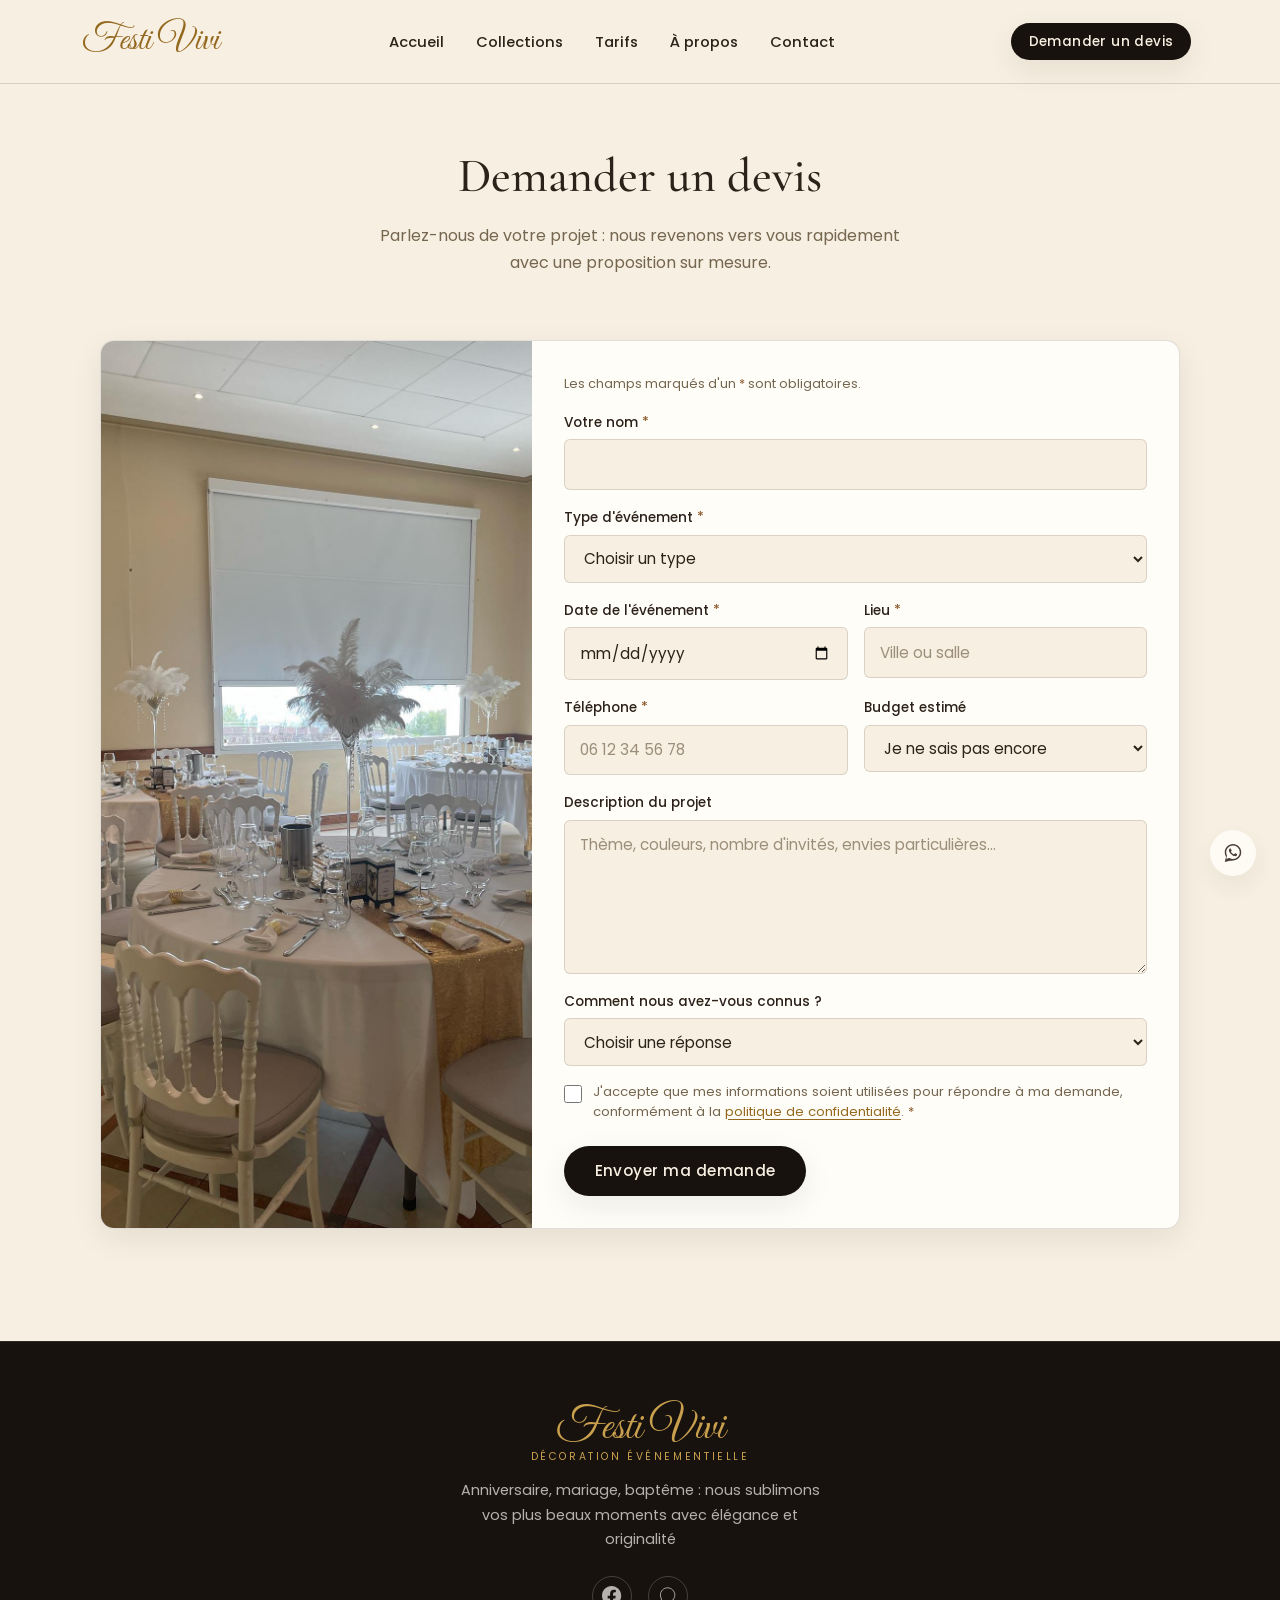
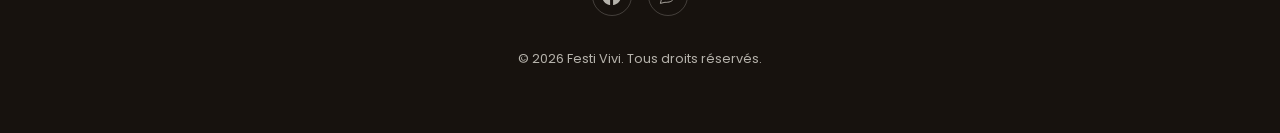
==== devis.html @ 7f346c42 "added devis page" ====
<!doctype html>
<html lang="fr">
  <head>
    <meta charset="UTF-8" />
    <meta name="viewport" content="width=device-width, initial-scale=1.0" />
    <title>Demander un devis — MV Événement | Décoration événementielle à Gignac-la-Nerthe</title>
    <meta
      name="description"
      content="Demandez votre devis gratuit à MV Événement : décoration et organisation d'événements sur mesure. Décrivez votre projet, Vanessa vous répond rapidement."
    />
    <meta name="theme-color" content="#2a1a20" />

    <!-- Open Graph (ajoute og:image et og:url une fois le nom de domaine connu) -->
    <meta property="og:type" content="website" />
    <meta property="og:locale" content="fr_FR" />
    <meta property="og:site_name" content="MV Événement" />
    <meta property="og:title" content="Demander un devis — MV Événement" />
    <meta
      property="og:description"
      content="Parlez-nous de votre événement : nous imaginons un décor sur mesure et vous envoyons un devis."
    />

    <link rel="preconnect" href="https://fonts.googleapis.com" />
    <link rel="preconnect" href="https://fonts.gstatic.com" crossorigin />
    <link
      href="https://fonts.googleapis.com/css2?family=Cormorant+Garamond:ital,wght@0,400;0,500;0,600;1,500&family=Poppins:wght@300;400;500;600&family=Playfair+Display:ital,wght@0,400;0,600;0,700;1,400&family=Great+Vibes&display=swap"
      rel="stylesheet"
    />

    <link rel="stylesheet" href="style.css" />
    <link rel="stylesheet" href="festivivi.css" />
  </head>
  <body>
    <a href="#main-content" class="skip-link">Aller au contenu principal</a>

    <!-- ============ HEADER ============ -->
    <header class="site-header" id="site-header">
      <div class="header__inner">
        <a href="#accueil" class="logo" aria-label="Festi Vivi, retour à l'accueil">
          <span class="logo__main logo__script">Festi Vivi</span>
        </a>

        <nav class="main-nav" id="main-nav" aria-label="Navigation principale">
          <ul class="main-nav__list">
            <li><a href="index.html" class="main-nav__link">Accueil</a></li>
            <li><a href="collections.html" class="main-nav__link">Collections</a></li>
            <li><a href="#tarifs" class="main-nav__link">Tarifs</a></li>
            <li><a href="about.html" class="main-nav__link">À propos</a></li>
            <li><a href="contact.html" class="main-nav__link">Contact</a></li>
          </ul>
        </nav>

        <div class="header__actions">
          <a href="devis.html" class="btn btn--gold btn--small header__cta">Demander un devis</a>

          <button
            type="button"
            class="burger"
            id="burger"
            aria-expanded="false"
            aria-controls="main-nav"
            aria-label="Ouvrir le menu"
          >
            <span class="burger__bar"></span>
            <span class="burger__bar"></span>
            <span class="burger__bar"></span>
          </button>
        </div>
      </div>
    </header>

    <main id="main-content">
      <section class="section devis__section">
        <h1 class="section__title">Demander un devis</h1>
        <p class="devis__intro">
          Parlez-nous de votre projet : nous revenons vers vous rapidement avec
          une proposition sur mesure.
        </p>

        <div class="devis__form-wrapper">
          <img
            class="devis__image"
            src="assets/images/devis.jpg"
            alt="Décoration événementielle réalisée par MV Événement"
          />

          <!-- ⚠️ À CONFIGURER : remplace l'action par ton service d'envoi (Formspree, Netlify Forms, PHP...) -->
          <form
            class="devis"
            action="https://formspree.io/f/VOTRE_ID"
            method="POST"
          >
            <p class="devis__required-note">
              Les champs marqués d'un <span aria-hidden="true">*</span> sont
              obligatoires.
            </p>

            <label class="devis__field" for="nom">
              <span class="devis__label">Votre nom <span aria-hidden="true">*</span></span>
              <input
                type="text"
                name="nom"
                id="nom"
                autocomplete="name"
                required
              />
            </label>

            <label class="devis__field" for="type">
              <span class="devis__label">Type d'événement <span aria-hidden="true">*</span></span>
              <select name="type" id="type" required>
                <option value="" disabled selected>Choisir un type</option>
                <option>Mariage</option>
                <option>Anniversaire</option>
                <option>Baptême / Communion</option>
                <option>Baby shower / Gender reveal</option>
                <option>Événement d'entreprise</option>
                <option>Autre</option>
              </select>
            </label>

            <div class="devis__row">
              <label class="devis__field" for="date">
                <span class="devis__label">Date de l'événement <span aria-hidden="true">*</span></span>
                <input type="date" name="date" id="date" required />
              </label>

              <label class="devis__field" for="lieu">
                <span class="devis__label">Lieu <span aria-hidden="true">*</span></span>
                <input
                  type="text"
                  name="lieu"
                  id="lieu"
                  placeholder="Ville ou salle"
                  autocomplete="off"
                  required
                />
              </label>
            </div>

            <div class="devis__row">
              <label class="devis__field" for="telephone">
                <span class="devis__label">Téléphone <span aria-hidden="true">*</span></span>
                <input
                  type="tel"
                  name="telephone"
                  id="telephone"
                  autocomplete="tel"
                  placeholder="06 12 34 56 78"
                  required
                />
              </label>

              <label class="devis__field" for="budget">
                <span class="devis__label">Budget estimé</span>
                <select name="budget" id="budget">
                  <option value="" selected>Je ne sais pas encore</option>
                  <option>Moins de 500 €</option>
                  <option>500 € – 1 000 €</option>
                  <option>1 000 € – 2 500 €</option>
                  <option>2 500 € – 5 000 €</option>
                  <option>Plus de 5 000 €</option>
                </select>
              </label>
            </div>

            <label class="devis__field" for="description">
              <span class="devis__label">Description du projet</span>
              <textarea
                name="description"
                id="description"
                rows="5"
                placeholder="Thème, couleurs, nombre d'invités, envies particulières..."
              ></textarea>
            </label>

            <label class="devis__field" for="source">
              <span class="devis__label">Comment nous avez-vous connus ?</span>
              <select name="source" id="source">
                <option value="" selected>Choisir une réponse</option>
                <option>Instagram</option>
                <option>Google</option>
                <option>Bouche à oreille</option>
                <option>WhatsApp</option>
                <option>Un événement où vous étiez présents</option>
                <option>Autre</option>
              </select>
            </label>

            <label class="devis__consent" for="consent">
              <input type="checkbox" name="consent" id="consent" required />
              <span>
                J'accepte que mes informations soient utilisées pour répondre à
                ma demande, conformément à la
                <a href="politique-confidentialite.html">politique de confidentialité</a>.
                <span aria-hidden="true">*</span>
              </span>
            </label>

            <button type="submit" class="btn btn--gold devis__submit">
              Envoyer ma demande
            </button>
          </form>
        </div>
      </section>
    </main>

    <!-- ============ FOOTER ============ -->
    <footer class="site-footer">
      <div class="container site-footer__inner">
        <div class="site-footer__brand">
          <span class="logo__main logo__script">Festi Vivi</span>
          <span class="logo__sub">Décoration événementielle</span>
        </div>
        <p class="site-footer__tagline">
          Anniversaire, mariage, baptême : nous sublimons vos plus beaux moments avec élégance et originalité
        </p>
        <div class="site-footer__socials">
          <a href="https://www.facebook.com/people/Festi-vivi/100068612711866/" target="_blank" rel="noopener noreferrer" aria-label="Facebook Festi Vivi">
            <svg viewBox="0 0 24 24" aria-hidden="true"><path d="M24 12.073c0-6.627-5.373-12-12-12s-12 5.373-12 12c0 5.99 4.388 10.954 10.125 11.854v-8.385H7.078v-3.47h3.047V9.43c0-3.007 1.792-4.669 4.533-4.669 1.312 0 2.686.235 2.686.235v2.953H15.83c-1.491 0-1.956.925-1.956 1.874v2.25h3.328l-.532 3.47h-2.796v8.385C19.612 23.027 24 18.062 24 12.073z" /></svg>
          </a>
          <!-- Instagram : ajoute le lien du compte ici quand tu l'as -->
          <a href="https://wa.me/33752413764" target="_blank" rel="noopener noreferrer" aria-label="WhatsApp Festi Vivi">
            <svg viewBox="0 0 32 32" aria-hidden="true"><path d="M16.001 3C9.373 3 4 8.373 4 15c0 2.386.696 4.607 1.897 6.475L4 29l7.72-1.86A11.94 11.94 0 0 0 16 27c6.628 0 12-5.373 12-12S22.629 3 16.001 3z" fill="none" stroke="currentColor" stroke-width="1.5" /></svg>
          </a>
        </div>
        <p class="site-footer__copy">
          © <span id="current-year">2026</span> Festi Vivi. Tous droits réservés.
        </p>
      </div>
    </footer>

    <!-- ============ BOUTON WHATSAPP FLOTTANT ============ -->
    <a href="https://wa.me/33752413764" target="_blank" rel="noopener noreferrer" class="whatsapp-float" aria-label="Contacter Festi Vivi sur WhatsApp">
      <svg viewBox="0 0 32 32" aria-hidden="true">
        <path d="M16.001 3C9.373 3 4 8.373 4 15c0 2.386.696 4.607 1.897 6.475L4 29l7.72-1.86A11.94 11.94 0 0 0 16 27c6.628 0 12-5.373 12-12S22.629 3 16.001 3zm0 21.8a9.76 9.76 0 0 1-4.98-1.363l-.357-.213-4.583 1.104 1.223-4.47-.232-.367A9.76 9.76 0 0 1 6.2 15c0-5.404 4.397-9.8 9.801-9.8 5.403 0 9.8 4.396 9.8 9.8 0 5.404-4.397 9.8-9.8 9.8zm5.377-7.34c-.294-.147-1.74-.859-2.01-.957-.27-.098-.466-.147-.663.147-.196.294-.76.957-.933 1.153-.172.196-.343.22-.637.073-.294-.147-1.24-.457-2.362-1.457-.873-.779-1.463-1.74-1.635-2.034-.172-.294-.018-.453.129-.6.132-.132.294-.343.441-.514.147-.172.196-.294.294-.49.098-.196.049-.367-.024-.514-.073-.147-.663-1.597-.909-2.187-.239-.574-.482-.497-.663-.506l-.564-.01c-.196 0-.514.073-.784.367-.27.294-1.03 1.006-1.03 2.455 0 1.448 1.055 2.848 1.202 3.044.147.196 2.076 3.17 5.032 4.444.703.303 1.251.484 1.679.62.705.224 1.347.192 1.854.117.566-.084 1.74-.712 1.985-1.4.245-.69.245-1.28.172-1.4-.073-.122-.269-.196-.563-.343z" />
      </svg>
    </a>

    <script src="script.js"></script>
  </body>
</html>
---- style.css ----
/* ==========================================================================
   AIGLE BLANC DÉCORATION
   Feuille de style principale
   Toutes les couleurs, polices et espacements passent par les variables
   ci-dessous : modifie uniquement ces valeurs pour changer le style global.
   ========================================================================== */

:root {
  /* Couleurs — thème clair, accent doré */
  --color-ink: #2a1a20;
  --color-ink-light: #4a3038;
  --color-cream: #f8eee8;
  --color-cream-dark: #eeddd5;
  --color-surface: #fffdfc;
  --color-text: #33252b;
  --color-text-muted: #7b6970;
  --color-gold: #c98fa6;
  --color-gold-dark: #a86d84;
  --color-gold-light: #d691a8;
  --color-burgundy: #b45c78;
  --color-white: #ffffff;
  --color-border: rgba(51, 37, 43, 0.12);

  /* Typographie */
  --font-display: "Cormorant Garamond", Georgia, serif;
  --font-body: "Poppins", "Segoe UI", sans-serif;

  --fs-h1: clamp(2.4rem, 5vw + 1rem, 4.6rem);
  --fs-h2: clamp(1.9rem, 3vw + 1rem, 3rem);
  --fs-h3: clamp(1.3rem, 1.5vw + 1rem, 1.6rem);
  --fs-body: 1rem;
  --fs-small: 0.875rem;

  /* Espacements */
  --space-xs: 0.5rem;
  --space-sm: 1rem;
  --space-md: 2rem;
  --space-lg: 4rem;
  --space-xl: 7rem;

  --container-width: 1180px;
  --radius-sm: 6px;
  --radius-md: 14px;
  --radius-full: 999px;

  --transition-fast: 0.2s ease;
  --transition-mid: 0.4s ease;
  --shadow-soft: 0 10px 30px rgba(28, 23, 18, 0.08);
  --shadow-strong: 0 20px 50px rgba(28, 23, 18, 0.18);

  --header-height: 84px;
}

/* ==========================================================================
   RESET & BASE
   ========================================================================== */

*,
*::before,
*::after {
  box-sizing: border-box;
  margin: 0;
  padding: 0;
}

html {
  scroll-behavior: smooth;
  scroll-padding-top: var(--header-height);
}

@media (prefers-reduced-motion: reduce) {
  html {
    scroll-behavior: auto;
  }
  *,
  *::before,
  *::after {
    animation-duration: 0.01ms !important;
    animation-iteration-count: 1 !important;
    transition-duration: 0.01ms !important;
    scroll-behavior: auto !important;
  }
}

body {
  font-family: var(--font-body);
  font-size: var(--fs-body);
  line-height: 1.7;
  color: var(--color-text);
  background: var(--color-cream);
  overflow-x: hidden;
}

img {
  max-width: 100%;
  display: block;
}

a {
  color: inherit;
  text-decoration: none;
}

ul {
  list-style: none;
}

button {
  font-family: inherit;
  cursor: pointer;
  border: none;
  background: none;
  color: inherit;
}

svg {
  width: 1.2em;
  height: 1.2em;
  fill: currentColor;
}

/* Focus visible clair et cohérent partout */
a:focus-visible,
button:focus-visible,
input:focus-visible {
  outline: 2px solid var(--color-gold-dark);
  outline-offset: 3px;
  border-radius: var(--radius-sm);
}

.container {
  width: 100%;
  max-width: var(--container-width);
  margin-inline: auto;
  padding-inline: var(--space-md);
}

/* Lien d'évitement accessibilité */
.skip-link {
  position: absolute;
  top: -100px;
  inset-inline-start: var(--space-sm);
  background: var(--color-ink);
  color: var(--color-white);
  padding: 0.75rem 1.25rem;
  border-radius: var(--radius-sm);
  z-index: 1000;
  transition: top var(--transition-fast);
}

.skip-link:focus {
  top: var(--space-sm);
}

/* ==========================================================================
   TYPOGRAPHIE PARTAGÉE
   ========================================================================== */

   .highlight {
    color: var(--color-ink-light);
    position: relative;
    z-index: 0;
   }

   .highlight::after {
    content: "";
    width: 100%;
    height: 30%;
    bottom: 0;
    left: 0;
    translate: 0 -25%;
    position: absolute;
    background: var(--color-gold);
    z-index: -1;
    transform: scaleX(0);
    transform-origin: left;
    animation: highlight-show forwards 1s ease-out .8s;
   }

   @keyframes highlight-show {
    from {
      transform: scaleX(0%);
    }
    to {
      transform: scaleX(100%);
    }
   }

.eyebrow {
  font-family: var(--font-body);
  font-size: var(--fs-small);
  letter-spacing: 0.18em;
  text-transform: uppercase;
  color: var(--color-gold-light);
  font-weight: 600;
  margin-bottom: var(--space-xs);
}

.eyebrow--on-dark {
  color: var(--color-gold-light);
}

.section__title {
  font-family: var(--font-display);
  font-weight: 500;
  font-size: var(--fs-h2);
  line-height: 1.2;
  max-width: 20ch;
  margin-inline: auto;
  text-align: center;
}

.section__title--left {
  margin-inline: 0;
  text-align: start;
}

.section__title--on-dark {
  color: var(--color-white);
}

.divider {
  display: flex;
  justify-content: center;
  align-items: center;
  margin: var(--space-md) auto;
  width: 140px;
}

.divider span {
  flex: 1;
  height: 1px;
  background: var(--color-gold);
  position: relative;
}

.divider::before,
.divider::after {
  content: "";
  width: 6px;
  height: 6px;
  background: var(--color-gold);
  transform: rotate(45deg);
}

.divider::before {
  margin-inline-end: 10px;
}
.divider::after {
  margin-inline-start: 10px;
}

/* ==========================================================================
   BOUTONS
   ========================================================================== */

.btn {
  display: inline-flex;
  align-items: center;
  gap: 0.6em;
  font-family: var(--font-body);
  font-weight: 500;
  font-size: 0.95rem;
  letter-spacing: 0.03em;
  padding: 0.9em 2em;
  margin: 0 0.5em;
  border-radius: var(--radius-full);
  transition:
    background var(--transition-fast),
    color var(--transition-fast),
    transform var(--transition-fast),
    border-color var(--transition-fast);
}

.btn:hover {
  transform: translateY(-2px);
}

.btn--gold {
  background: var(--color-ink);
  color: var(--color-cream);
  box-shadow: var(--shadow-soft);
}

.btn--gold:hover {
  background: var(--color-gold-dark);
}

.btn--outline {
  border: 2px solid var(--color-gold);
  color: var(--color-cream);
  background: hsla(0, 0%, 0%, 0.05);
}

.btn--outline:hover {
  background: var(--color-gold);
  color: var(--color-ink);
}

.btn--small {
  padding: 0.5em 1.3em;
  font-size: 0.85rem;
}

/* ==========================================================================
   HEADER
   ========================================================================== */

.site-header {
  position: fixed;
  inset-inline: 0;
  top: 0;
  height: var(--header-height);
  z-index: 500;
  background: rgb(224, 220, 220);
  backdrop-filter: blur(10px);
  border-bottom: 1px solid var(--color-border);
}

.header__inner {
  max-width: var(--container-width);
  margin-inline: auto;
  height: 100%;
  padding-inline: var(--space-md);
  display: flex;
  align-items: center;
  justify-content: space-between;
  gap: var(--space-md);
}

.logo {
  display: flex;
  flex-direction: column;
  line-height: 1.1;
}

.logo img {
  height: calc(var(--header-height) - 20px);
  filter: saturate(140%) brightness(85%);
}

.logo:not(:has(img)) {
  color: var(--color-ink-light);
  font-weight: 800;
  position: relative;
}

.logo:not(:has(img))::after {
  content: "";
  width: 85%;
  bottom: -6px;
  height: 3px;
  right: 0;
  position: absolute;
  background: var(--color-gold);
  transition: width var(--transition-fast);
}

.logo:not(:has(img)):hover::after {
  width: 110%;
}

.logo__main {
  font-family: var(--font-display);
  font-size: 1.5rem;
  font-weight: 600;
  color: var(--color-text);
}

.logo__sub {
  font-size: 0.65rem;
  letter-spacing: 0.25em;
  text-transform: uppercase;
  color: var(--color-gold-dark);
}

.main-nav__list {
  display: flex;
  gap: var(--space-md);
}

  .main-nav__cta-item {
    display: none;
  }

.main-nav__link {
  font-size: 0.92rem;
  font-weight: 500;
  position: relative;
  padding-block: 0.3em;
}

.main-nav__link::after {
  content: "";
  position: absolute;
  inset-inline: 0;
  bottom: 0;
  height: 1.5px;
  background: var(--color-gold);
  transform: scaleX(0);
  transition: transform var(--transition-fast);
}

.main-nav__link:hover::after,
.main-nav__link:focus-visible::after {
  transform: scaleX(1);
}

.header__actions {
  display: flex;
  align-items: center;
  gap: var(--space-sm);
}

.header__cta {
  white-space: nowrap;
}

.burger {
  display: none;
  flex-direction: column;
  gap: 5px;
  width: 26px;
  padding: 4px;
}

.burger__bar {
  height: 2px;
  width: 100%;
  background: var(--color-text);
  transition:
    transform var(--transition-fast),
    opacity var(--transition-fast);
}

.burger[aria-expanded="true"] .burger__bar:nth-child(1) {
  transform: translateY(7px) rotate(45deg);
}
.burger[aria-expanded="true"] .burger__bar:nth-child(2) {
  opacity: 0;
}
.burger[aria-expanded="true"] .burger__bar:nth-child(3) {
  transform: translateY(-7px) rotate(-45deg);
}

/* ==========================================================================
   HERO
   ========================================================================== */

.hero {
  position: relative;
  min-height: 100vh;
  display: flex;
  align-items: center;
  justify-content: center;
  padding-top: var(--header-height);
  background: linear-gradient(
    160deg,
    var(--color-ink) 0%,
    var(--color-ink-light) 100%
  );
  overflow: hidden;
}

.hero__image {
  position: absolute;
  inset: 0;
  width: 100%;
  height: 100%;
  object-fit: cover;
  object-position: center 25%;
  filter: blur(4px);
}

.hero__overlay {
  position: absolute;
  inset: 0;
  background: linear-gradient(
    180deg,
    rgba(28, 23, 18, 0.25) 0%,
    rgba(28, 23, 18, 0.45) 100%
  );
}

.hero__content {
  position: relative;
  z-index: 2;
  text-align: center;
  max-width: 780px;
  padding-inline: var(--space-md);
  color: var(--color-white);
}

.hero__title {
  font-family: "Playfair Display", sans-serif;
  font-size: clamp(2.2rem, 5.5vw, 4rem);
  font-weight: 700;
  line-height: 1.15;
  margin-block: var(--space-sm) var(--space-md);
  text-wrap: balance;
}

/* Mot animé façon "machine à écrire" dans le hero */
.hero__typewriter {
  display: inline-block;
  min-width: 0.5ch;
  color: var(--color-gold-light);
  font-style: normal;
  border-inline-end: 3px solid var(--color-gold-light);
  padding-inline-end: 4px;
  animation: hero-caret-blink 0.9s step-end infinite;
}

@keyframes hero-caret-blink {
  50% {
    border-color: transparent;
  }
}

.hero__btn {
  margin-top: var(--space-sm);
}

/* ==========================================================================
   SECTIONS GÉNÉRIQUES
   ========================================================================== */

.section {
  padding-block: var(--space-xl);
}

.collections {
  background: var(--color-cream);
  overflow: hidden;
}

/* ==========================================================================
   COLLECTIONS — CARROUSEL
   ========================================================================== */

.carousel {
  position: relative;
  margin-top: var(--space-lg);
}

/* Flèches de navigation — masquées sur mobile (on garde le swipe tactile) */
.carousel__arrow {
  display: none;
  position: absolute;
  top: 50%;
  transform: translateY(-50%);
  z-index: 10;
  width: 48px;
  height: 48px;
  border-radius: var(--radius-full);
  border: 1.5px solid var(--color-border);
  background: rgba(23, 19, 15, 0.9);
  backdrop-filter: blur(8px);
  -webkit-backdrop-filter: blur(8px);
  cursor: pointer;
  align-items: center;
  justify-content: center;
  box-shadow: var(--shadow-soft);
  transition:
    background var(--transition-mid),
    border-color var(--transition-mid),
    box-shadow var(--transition-mid),
    transform var(--transition-mid);
}

.carousel__arrow svg {
  width: 20px;
  height: 20px;
  stroke: var(--color-gold-light);
  transition: stroke var(--transition-mid);
  fill: transparent;
}

.carousel__arrow:hover {
  background: var(--color-gold);
  border-color: var(--color-gold);
  box-shadow: var(--shadow-strong);
  transform: translateY(-50%) scale(1.08);
}

.carousel__arrow:hover svg {
  stroke: var(--color-ink);
}

.carousel__arrow:active {
  transform: translateY(-50%) scale(0.96);
}

.carousel__arrow--left {
  left: 4px;
}
.carousel__arrow--right {
  right: 4px;
}

.carousel__arrow.disabled {
  opacity: 0.3;
  pointer-events: none;
}

@media (min-width: 900px) {
  .carousel__arrow {
    display: flex;
  }
}

.carousel__track {
  display: flex;
  gap: var(--space-md);
  overflow-x: auto;
  scroll-snap-type: x mandatory;
  -webkit-overflow-scrolling: touch;
  padding: var(--space-sm) var(--space-xs) 0;
  margin-bottom: var(--space-md);
  scrollbar-width: none;
}

.carousel__track::-webkit-scrollbar {
  display: none;
}

/* Carte individuelle */
.card {
  flex: 0 0 280px;
  scroll-snap-align: start;
  background: var(--color-surface);
  border: 1px solid var(--color-border);
  border-radius: var(--radius-md);
  overflow: hidden;
  transition:
    transform var(--transition-mid),
    box-shadow var(--transition-mid);
  display: flex;
  flex-direction: column;
}

.card:hover {
  transform: translateY(-6px);
  box-shadow: var(--shadow-strong);
}

.card__image {
  width: 100%;
  height: 200px;
  overflow: hidden;
  position: relative;
  background: linear-gradient(
    135deg,
    var(--color-gold-light),
    var(--color-cream-dark)
  );
}

.card__image img {
  width: 100%;
  height: 100%;
  object-fit: cover;
  transition: transform 0.6s ease;
}

.card:hover .card__image img {
  transform: scale(1.06);
}

.card__image.is-placeholder::after {
  content: "✦";
  position: absolute;
  inset: 0;
  display: flex;
  align-items: center;
  justify-content: center;
  font-size: 2rem;
  color: var(--color-gold-light);
}

.card__body {
  padding: var(--space-md);
  display: flex;
  flex-direction: column;
  flex: 1;
}

.card__title {
  font-family: var(--font-display);
  font-size: 1.2rem;
  color: var(--color-gold-light);
  font-weight: 900;
  margin-bottom: 0.5rem;
}

.card__text {
  font-size: 0.88rem;
  color: var(--color-text-muted);
  line-height: 1.6;
  margin-bottom: var(--space-md);
  flex: 1;
}

.card__link {
  display: inline-flex;
  align-items: center;
  gap: 0.4rem;
  font-size: 0.85rem;
  font-weight: 600;
  color: var(--color-gold);
  width: fit-content;
  transition:
    gap var(--transition-mid),
    color var(--transition-mid);
}

.card__link:hover {
  gap: 0.7rem;
  color: var(--color-gold-light);
}

.card__link svg {
  width: 16px;
  height: 16px;
  transition: transform var(--transition-mid);
}

.card__link:hover svg {
  transform: translateX(3px);
}

/* ==========================================================================
   INSTAGRAM / VIDÉOS
   ========================================================================== */

.instagram {
  background: var(--color-cream-dark);
}

.instagram__grid {
  display: grid;
  grid-template-columns: repeat(4, 1fr);
  gap: var(--space-sm);
  margin-top: var(--space-lg);
}

.ig-card {
  display: flex;
  flex-direction: column;
  gap: 0.6em;
}

.ig-card__media {
  position: relative;
  aspect-ratio: 9 / 16;
  border-radius: var(--radius-md);
  overflow: hidden;
  background: linear-gradient(145deg, var(--color-ink), var(--color-ink-light));
  box-shadow: var(--shadow-soft);
}

.ig-card__video {
  width: 100%;
  height: 100%;
  object-fit: cover;
}

.ig-card__play {
  position: absolute;
  inset: 0;
  margin: auto;
  width: 56px;
  height: 56px;
  border-radius: 50%;
  background: rgba(250, 246, 238, 0.9);
  color: var(--color-ink);
  display: flex;
  align-items: center;
  justify-content: center;
  transition:
    transform var(--transition-fast),
    background var(--transition-fast);
}

.ig-card__play svg {
  width: 22px;
  height: 22px;
  margin-inline-start: 3px;
}

.ig-card__play:hover {
  transform: scale(1.08);
  background: var(--color-gold);
}

.ig-card__media.is-playing .ig-card__play {
  opacity: 0;
  pointer-events: none;
}

.ig-card__reel-link {
  display: inline-flex;
  align-items: center;
  justify-content: center;
  gap: 0.3em;
  font-size: 0.8rem;
  font-weight: 500;
  color: var(--color-gold-light);
  transition:
    color var(--transition-fast),
    gap var(--transition-fast);
}

.ig-card__reel-link:hover {
  gap: 0.5em;
  color: var(--color-gold);
}

.ig-card__reel-link svg {
  width: 14px;
  height: 14px;
}

.instagram__btn {
  display: flex;
  width: fit-content;
  margin: var(--space-lg) auto 0;
}

/* ==========================================================================
   NOTRE APPROCHE
   ========================================================================== */

.approach__inner {
  display: grid;
  grid-template-columns: 1fr 1fr;
  gap: var(--space-xl);
  align-items: center;
}

.approach__media {
  aspect-ratio: 4 / 5;
  border-radius: var(--radius-md);
  overflow: hidden;
  background: linear-gradient(
    135deg,
    var(--color-gold-light),
    var(--color-cream-dark)
  );
  box-shadow: var(--shadow-soft);
  position: relative;
}

.approach__media img {
  width: 100%;
  height: 100%;
  object-fit: cover;
}

.approach__media.is-placeholder::after {
  content: "✦";
  position: absolute;
  inset: 0;
  display: flex;
  align-items: center;
  justify-content: center;
  font-size: 3rem;
  color: var(--color-gold-light);
}

.approach__text {
  margin-block: var(--space-sm) var(--space-md);
  color: var(--color-text-muted);
  max-width: 55ch;
}

.approach__signature {
  font-family: var(--font-display);
  font-style: italic;
  font-size: 1.2rem;
  color: var(--color-gold-light);
}

/* ==========================================================================
   AVIS CLIENTS — style Trustindex
   ========================================================================== */

.reviews {
  background: var(--color-cream-dark);
}

.reviews__summary {
  display: flex;
  align-items: center;
  justify-content: center;
  gap: var(--space-sm);
  margin-top: var(--space-lg);
}

.reviews__score {
  font-family: var(--font-display);
  font-size: 3rem;
  font-weight: 700;
  line-height: 1;
  color: var(--color-gold-light);
}

.reviews__summary-details {
  text-align: start;
}

.reviews__summary-stars {
  color: var(--color-gold);
  letter-spacing: 0.15em;
  font-size: 1.1rem;
}

.reviews__summary-text {
  font-size: 0.85rem;
  color: var(--color-text-muted);
  margin-top: 0.2em;
}

.reviews__grid {
  display: flex;
  overflow-x: auto;
  scroll-snap-type: x mandatory;
  scrollbar-width: none;
  -ms-overflow-style: none;
  gap: var(--space-md);
  margin-top: var(--space-lg);
  padding-bottom: var(--space-md);
}

.reviews__grid::-webkit-scrollbar {
  display: none;
}

.review-card {
  flex: 0 1 85%;
  max-width: 600px;
  min-width: 280px;
  background: var(--color-surface);
  border: 1px solid var(--color-border);
  border-radius: var(--radius-md);
  padding: var(--space-md);
  box-shadow: var(--shadow-soft);
}

.review-card__top {
  display: flex;
  flex-direction: row;
  align-items: start;
  justify-content: space-between;
}

.review-card__header {
  display: flex;
  align-items: start;
  justify-content: left;
  gap: var(--space-xs);
  margin-bottom: var(--space-sm);
  flex-direction: column;
}

.review-card__avatar {
  flex-shrink: 0;
  width: 48px;
  height: 48px;
  border-radius: 50%;
  display: flex;
  align-items: center;
  justify-content: center;
  background: linear-gradient(
    135deg,
    var(--color-gold),
    var(--color-gold-dark)
  );
  color: var(--color-ink);
  font-family: var(--font-display);
  font-weight: 700;
  font-size: 1.1rem;
}

.review-card__identity {
  display: flex;
  flex-direction: row;
  gap: var(--space-sm);
}

.review-card__author {
  font-size: 1.05rem;
  font-weight: 600;
  color: var(--color-gold-light);
  margin-bottom: 0.15em;
}

.review-card__stars {
  color: var(--color-gold);
  letter-spacing: 0.15em;
  font-size: 1.4rem;
}

.review-card__text {
  font-family: var(--font-display);
  font-size: 1.3rem;
  font-style: italic;
  line-height: 1.5;
  text-align: auto;
}

.review-card__date {
  text-align: left;
  font-size: 0.85rem;
  color: var(--color-text-muted);
}

.reviews__google-icon svg {
  width: 1.8rem;
  height: 1.8rem;
}

.reviews__arrow {
  width: 42px;
  height: 42px;
  border-radius: 50%;
  border: 1px solid var(--color-border);
  display: flex;
  align-items: center;
  justify-content: center;
  transition: background var(--transition-fast);
}

.reviews__arrow:hover {
  background: var(--color-gold-light);
}

.reviews__dots {
  display: flex;
  gap: 0.5em;
}

.reviews__dot {
  width: 8px;
  height: 8px;
  border-radius: 50%;
  background: var(--color-border);
  transition:
    background var(--transition-fast),
    transform var(--transition-fast);
}

.reviews__dot.is-active {
  background: var(--color-gold);
  transform: scale(1.3);
}

/* ========================================================================== TRUST SECTION ========================================================================== */
.section.trust {
  display: flex;
  flex-direction: column;
  align-items: center;
  overflow: hidden;
} /* ---------- Carousel ---------- */
.logos {
  position: relative;
  width: 100%;
  overflow-x: auto;
  overflow-y: hidden;
  margin-top: var(--space-lg); /* Permet le scroll tactile sur mobile */
  touch-action: pan-x; /* Cache la scrollbar */
  scrollbar-width: none; /* Fondu sur les côtés */
  mask-image: linear-gradient(
    to right,
    transparent 0%,
    black 8%,
    black 92%,
    transparent 100%
  );
  -webkit-mask-image: linear-gradient(
    to right,
    transparent 0%,
    black 8%,
    black 92%,
    transparent 100%
  );
}
.logos::-webkit-scrollbar {
  display: none;
} /* ---------- Track ---------- */
.logos__track {
  display: flex;
  width: max-content;
  animation: logo-scroll 36s linear infinite;
  will-change: transform;
} /* Pause quand on passe dessus */
.logos:hover .logos__track {
  animation-play-state: paused;
} /* ---------- Groups ---------- */
.logos__group {
  display: flex;
  align-items: center;
  gap: clamp(3rem, 6vw, 7rem);
  padding-right: clamp(3rem, 6vw, 7rem);
  flex-shrink: 0;
} /* ---------- Logos ---------- */
.trust__image {
  width: 130px;
  height: 80px;
  object-fit: contain;
  filter: grayscale(100%);
  opacity: 0.55;
  transition:
    filter var(--transition-fast),
    opacity var(--transition-fast),
    transform var(--transition-fast);
  flex-shrink: 0;
}
.trust__image:hover {
  filter: grayscale(0%);
  opacity: 1;
  transform: scale(1.08);
} /* ---------- Animation ---------- */
@keyframes logo-scroll {
  from {
    transform: translateX(0);
  }
  to {
    transform: translateX(-50%);
  }
} /* ---------- Mobile ---------- */
@media (max-width: 768px) {
  .logos {
    /* * Sur mobile, on laisse l'utilisateur contrôler * le défilement avec son doigt. */
    overflow-x: auto; /* * On désactive l'animation automatique. * Le carousel devient un vrai scroll tactile. */
    mask-image: linear-gradient(
      to right,
      transparent 0%,
      black 5%,
      black 95%,
      transparent 100%
    );
    -webkit-mask-image: linear-gradient(
      to right,
      transparent 0%,
      black 5%,
      black 95%,
      transparent 100%
    );
  }
  .logos__track {
    animation: none;
  }
  .logos__group {
    gap: 3rem;
    padding-right: 3rem;
  }
  .trust__image {
    width: 105px;
    height: 65px;
  }
} /* ---------- Reduced motion ---------- */
@media (prefers-reduced-motion: reduce) {
  .logos__track {
    animation: none;
  }
}

/* ==========================================================================
   GALERIE
   ========================================================================== */

.gallery__slider {
  position: relative;
  margin-top: var(--space-lg);
  overflow: hidden;
  border-radius: var(--radius-md);
}

.gallery__track {
  display: flex;
  transition: transform var(--transition-mid);
}

.gallery__slide {
  flex: 0 0 100%;
  aspect-ratio: 16 / 9;
  background: transparent;
  position: relative;
}

.gallery__slide img {
  width: 100%;
  height: 100%;
  object-fit: cover;
  background: #96703f42;
}

.gallery__slide.is-placeholder::after {
  content: "Failed to load ressource";
  position: absolute;
  inset: 0;
  display: flex;
  align-items: center;
  justify-content: center;
  font-size: 3rem;
  color: var(--color-gold-light);
}

.gallery__arrow {
  position: absolute;
  top: 50%;
  transform: translateY(-50%);
  width: 46px;
  height: 46px;
  border-radius: 50%;
  background: var(--color-cream);
  display: flex;
  align-items: center;
  justify-content: center;
  box-shadow: var(--shadow-soft);
  transition: background var(--transition-fast);
}

.gallery__arrow svg {
  fill: var(--color-ink);
}

.gallery__arrow:hover {
  background: var(--color-gold);
}

.gallery__arrow--prev {
  inset-inline-start: var(--space-sm);
}
.gallery__arrow--next {
  inset-inline-end: var(--space-sm);
}

.gallery__cta {
  display: flex;
  justify-content: center;
  margin-top: var(--space-lg);
}

/* ==========================================================================
   CONTACT
   ========================================================================== */

.contact {
  background: var(--color-ink);
  text-align: center;
}

.contact__inner {
  display: flex;
  flex-direction: column;
  align-items: center;
  max-width: 640px;
}

.contact__text {
  color: rgba(250, 246, 238, 0.75);
  margin-block: var(--space-sm) var(--space-md);
}

.contact__btn-icon {
  width: 1.3em;
  height: 1.3em;
}

.contact__infos {
  margin-top: var(--space-lg);
  display: flex;
  gap: var(--space-lg);
  flex-wrap: wrap;
  justify-content: center;
  color: rgba(250, 246, 238, 0.75);
  font-size: 0.9rem;
}

.contact__infos li {
  display: flex;
  align-items: center;
  gap: 0.6em;
}

.contact__infos svg {
  color: var(--color-gold);
  flex-shrink: 0;
}

/* ==========================================================================
   FOOTER
   ========================================================================== */

.site-footer {
  background: var(--color-ink);
  border-top: 1px solid rgba(250, 246, 238, 0.1);
  padding-block: var(--space-lg);
  color: rgba(250, 246, 238, 0.7);
  text-align: center;
}

.site-footer__inner {
  display: flex;
  flex-direction: column;
  align-items: center;
  gap: var(--space-sm);
}

.site-footer__brand .logo__main {
  color: var(--color-white);
}

.site-footer__tagline {
  font-size: 0.9rem;
  max-width: 40ch;
}

.site-footer__socials {
  display: flex;
  gap: var(--space-sm);
  margin-top: var(--space-xs);
}

.site-footer__socials a {
  width: 40px;
  height: 40px;
  border-radius: 50%;
  border: 1px solid rgba(250, 246, 238, 0.2);
  display: flex;
  align-items: center;
  justify-content: center;
  transition:
    background var(--transition-fast),
    border-color var(--transition-fast);
}

.site-footer__socials a:hover {
  background: var(--color-gold);
  border-color: var(--color-gold);
  color: var(--color-ink);
}

.site-footer__copy {
  font-size: 0.8rem;
  margin-top: var(--space-sm);
}

/* ==========================================================================
   BOUTON WHATSAPP FLOTTANT
   ========================================================================== */

.whatsapp-float {
  position: fixed;
  bottom: 1.5rem;
  inset-inline-end: 1.5rem;
  width: 46px;
  height: 46px;
  border-radius: 50%;
  background: var(--color-surface);
  color: var(--color-text);
  display: flex;
  align-items: center;
  justify-content: center;
  box-shadow: var(--shadow-soft);
  opacity: 0.85;
  z-index: 400;
  transition:
    opacity var(--transition-fast),
    transform var(--transition-fast),
    background var(--transition-fast);
}

.whatsapp-float svg {
  width: 22px;
  height: 22px;
}

.whatsapp-float:hover {
  opacity: 1;
  transform: scale(1.08);
  background: #25d366;
  color: var(--color-white);
}

/* ==========================================================================
   REVEAL AU SCROLL
   ========================================================================== */

.reveal {
  opacity: 0;
  transform: translateY(24px);
  transition:
    opacity 0.7s ease,
    transform 0.7s ease;
}

.reveal.is-visible {
  opacity: 1;
  transform: translateY(0);
}

/* ==========================================================================
   RESPONSIVE
   ========================================================================== */

@media (max-width: 1024px) {
  .instagram__grid {
    grid-template-columns: repeat(2, 1fr);
  }
  .approach__inner {
    gap: var(--space-lg);
  }
}

@media (max-width: 860px) {
  .main-nav {
    position: fixed;
    top: var(--header-height);
    inset-inline: 0;
    background: var(--color-cream);
    border-bottom: 1px solid var(--color-border);
    transform: translateY(-8px);
    opacity: 0;
    visibility: hidden;
    transition:
      transform var(--transition-fast),
      opacity var(--transition-fast),
      visibility var(--transition-fast);
  }

  .main-nav.is-open {
    transform: translateY(0);
    opacity: 1;
    visibility: visible;
  }

  .main-nav__list {
    flex-direction: column;
    padding: var(--space-md);
    gap: var(--space-sm);
    text-align: center;
  }

  .main-nav__cta-item {
    display: block;
  }

  .header__cta {
    display: none;
  }

  .burger {
    display: flex;
  }

  .approach__inner {
    grid-template-columns: 1fr;
  }

  .approach__media {
    max-width: 420px;
    margin-inline: auto;
  }
}

@media (max-width: 640px) {
  :root {
    --space-xl: 4.5rem;
    --space-lg: 2.5rem;
  }

  .instagram__grid {
    grid-template-columns: repeat(2, 1fr);
  }

  .reviews__summary {
    flex-direction: column;
    gap: 0.3em;
  }

  .reviews__summary-details {
    text-align: center;
  }

  .contact__infos {
    flex-direction: column;
    gap: var(--space-sm);
  }
}

/* ==========================================================================
   À PROPOS
   ========================================================================== */

/* ---------- NOTRE HISTOIRE ---------- */

.about-story {
  background: var(--color-surface);
}

.about-story__inner {
  display: grid;
  grid-template-columns: 0.9fr 1.1fr;
  gap: var(--space-xl);
  align-items: center;
}

.about-story__content {
  max-width: 560px;
}

.about-story__text {
  color: var(--color-text-muted);
  margin-bottom: var(--space-sm);
  max-width: 55ch;
}

.divider--left {
  justify-content: flex-start;
  margin-inline: 0;
}

.about-story__media {
  position: relative;
  aspect-ratio: 4 / 5;
  border-radius: var(--radius-md);
  overflow: hidden;
  background: var(--color-cream-dark);
  box-shadow: var(--shadow-soft);
}

.about-story__media img {
  width: 100%;
  height: 100%;
  object-fit: cover;
  transition: transform 0.7s ease;
}

.about-story__media:hover img {
  transform: scale(1.03);
}

.about-story__media.is-placeholder::after {
  content: "✦";
  position: absolute;
  inset: 0;
  display: flex;
  align-items: center;
  justify-content: center;
  font-size: 3rem;
  color: var(--color-gold-light);
}

.about-story__caption {
  position: absolute;
  left: var(--space-md);
  right: var(--space-md);
  bottom: var(--space-md);
  display: flex;
  justify-content: space-between;
  gap: var(--space-sm);
  align-items: center;
  padding: 0.8rem 1rem;
  border-radius: var(--radius-full);
  background: rgba(255, 253, 252, 0.9);
  backdrop-filter: blur(8px);
  font-size: 0.75rem;
  color: var(--color-text);
}

.about-story__caption span:last-child {
  color: var(--color-gold-dark);
}


/* ---------- NOTRE VISION ---------- */

.about-vision {
  background: var(--color-cream-dark);
}

.about-vision__header {
  max-width: 760px;
  margin-inline: auto;
  text-align: center;
}

.about-vision__intro {
  max-width: 62ch;
  margin: 0 auto;
  color: var(--color-text-muted);
}

.about-values {
  display: grid;
  grid-template-columns: repeat(3, 1fr);
  gap: var(--space-md);
  margin-top: var(--space-xl);
}

.about-value {
  padding: var(--space-md);
  background: var(--color-surface);
  border: 1px solid var(--color-border);
  border-radius: var(--radius-md);
  box-shadow: var(--shadow-soft);
}

.about-value__number {
  display: block;
  margin-bottom: var(--space-md);
  font-family: var(--font-display);
  font-size: 2rem;
  line-height: 1;
  color: var(--color-gold);
}

.about-value h3 {
  margin-bottom: 0.5rem;
  font-family: var(--font-display);
  font-size: var(--fs-h3);
  font-weight: 600;
  color: var(--color-text);
}

.about-value p {
  color: var(--color-text-muted);
  font-size: 0.9rem;
  line-height: 1.7;
}


/* ---------- NOTRE FAÇON DE TRAVAILLER ---------- */

.about-process {
  background: var(--color-surface);
}

.about-process__header {
  text-align: center;
}

.process {
  display: grid;
  grid-template-columns: repeat(3, 1fr);
  gap: var(--space-lg);
  margin-top: var(--space-xl);
}

.process__item {
  position: relative;
  padding-top: var(--space-md);
  border-top: 1px solid var(--color-gold);
}

.process__number {
  display: block;
  margin-bottom: var(--space-md);
  font-family: var(--font-display);
  font-size: 2.5rem;
  color: var(--color-gold);
  line-height: 1;
}

.process__content h3 {
  margin-bottom: 0.5rem;
  font-family: var(--font-display);
  font-size: var(--fs-h3);
  font-weight: 600;
}

.process__content p {
  color: var(--color-text-muted);
  font-size: 0.9rem;
  max-width: 35ch;
}


/* ---------- CTA ---------- */

.about-cta {
  background:
    linear-gradient(
      135deg,
      var(--color-ink) 0%,
      var(--color-ink-light) 100%
    );
  color: var(--color-white);
}

.about-cta__inner {
  text-align: center;
  max-width: 760px;
}

.about-cta .section__title {
  color: var(--color-white);
  max-width: 18ch;
}

.about-cta .eyebrow {
  color: var(--color-gold-light);
}

.about-cta__text {
  max-width: 58ch;
  margin: var(--space-md) auto var(--space-lg);
  color: rgba(255, 255, 255, 0.75);
}


/* ---------- RESPONSIVE ---------- */

@media (max-width: 800px) {
  .about-story__inner {
    grid-template-columns: 1fr;
    gap: var(--space-lg);
  }

  .about-story__content {
    max-width: none;
  }

  .about-story__media {
    aspect-ratio: 4 / 3;
  }

  .about-values,
  .process {
    grid-template-columns: 1fr;
    gap: var(--space-sm);
  }

  .about-value {
    display: grid;
    grid-template-columns: auto 1fr;
    gap: var(--space-md);
    align-items: start;
  }

  .about-value__number {
    margin: 0;
  }

  .process {
    margin-top: var(--space-lg);
  }

  .process__item {
    display: grid;
    grid-template-columns: 70px 1fr;
    gap: var(--space-sm);
    padding-top: var(--space-sm);
  }

  .process__number {
    margin: 0;
  }

  .about-story__caption {
    flex-direction: column;
    align-items: flex-start;
    border-radius: var(--radius-md);
  }
}

/* ==========================================================================
   AJOUTS PAGE À PROPOS — à coller tout en bas de style.css
   ========================================================================== */

/* ---------- Hero de page (plus court que celui de l'accueil) ---------- */

.hero--page {
  min-height: 70svh;
  padding-bottom: var(--space-lg);
}

.hero--page .hero__title {
  font-family: var(--font-display);
  font-weight: 600;
}

/* Le mot surligné était sombre sur fond sombre : on le passe en blanc */
.hero--page .highlight {
  color: var(--color-white);
}

.hero--page .highlight::after {
  height: 35%;
}

.hero__subtitle {
  max-width: 52ch;
  margin-inline: auto;
  color: rgba(255, 255, 255, 0.85);
  font-size: 1.1rem;
}

/* ---------- Navigation : page courante ---------- */

.main-nav__link[aria-current="page"]::after {
  transform: scaleX(1);
}

/* ---------- Lisibilité ---------- */

/* Meilleur contraste des petits titres sur fond clair */
.about-story .eyebrow,
.about-vision .eyebrow,
.about-process .eyebrow {
  color: var(--color-burgundy);
}

/* Premier paragraphe de l'histoire = texte d'introduction */
.divider + .about-story__text {
  font-size: 1.1rem;
  color: var(--color-text);
}

/* La liste ordonnée du process ne doit pas afficher ses puces */
ol.process {
  list-style: none;
}

/* ---------- CTA : le bouton doré était invisible (sombre sur sombre) ---------- */

.about-cta .btn {
  margin: 0;
}

.about-cta .btn--gold {
  background: var(--color-gold);
  color: var(--color-ink);
}

.about-cta .btn--gold:hover {
  background: var(--color-cream);
}

.about-cta .btn--outline {
  color: var(--color-white);
}

.about-cta__actions {
  display: flex;
  flex-wrap: wrap;
  justify-content: center;
  gap: var(--space-sm);
}

/* ---------- Footer : logo MV / Événement empilé ---------- */

.site-footer__brand {
  display: flex;
  flex-direction: column;
  align-items: center;
  line-height: 1.1;
}

.site-footer__brand .logo__sub {
  color: var(--color-gold-light);
}

/* ==========================================================================
   DEMANDE DE DEVIS
   À coller tout en bas de style.css, EN REMPLACEMENT du bloc
   « DEMANDE DE DEVIS » existant (.devis__section / .devis__form-wrapper).
   ========================================================================== */

.devis__section {
  display: flex;
  flex-direction: column;
  align-items: center;
  background: var(--color-cream);
  padding-top: calc(var(--header-height) + var(--space-lg));
}

.devis__intro {
  max-width: 52ch;
  margin: var(--space-sm) auto var(--space-lg);
  text-align: center;
  color: var(--color-text-muted);
}

/* ---------- Carte : image + formulaire ---------- */

.devis__form-wrapper {
  display: grid;
  grid-template-columns: 0.8fr 1.2fr;
  width: min(100% - 2 * var(--space-md), 1080px);
  background: var(--color-surface);
  border: 1px solid var(--color-border);
  border-radius: var(--radius-md);
  box-shadow: var(--shadow-soft);
  overflow: hidden;
}

.devis__image {
  width: 100%;
  height: 100%;
  min-height: 320px;
  object-fit: cover;
  background: linear-gradient(
    135deg,
    var(--color-gold-light),
    var(--color-cream-dark)
  );
}

/* ---------- Formulaire ---------- */

.devis {
  display: flex;
  flex-direction: column;
  gap: var(--space-sm);
  padding: var(--space-md);
}

.devis__required-note {
  font-size: 0.8rem;
  color: var(--color-text-muted);
}

.devis__row {
  display: grid;
  grid-template-columns: 1fr 1fr;
  gap: var(--space-sm);
}

.devis__field {
  display: flex;
  flex-direction: column;
  gap: 0.35rem;
  min-width: 0;
}

.devis__label {
  font-size: 0.85rem;
  font-weight: 500;
  color: var(--color-text);
}

.devis__label span,
.devis__consent span span,
.devis__required-note span {
  color: var(--color-burgundy);
}

.devis input[type="text"],
.devis input[type="tel"],
.devis input[type="date"],
.devis input[type="email"],
.devis select,
.devis textarea {
  width: 100%;
  font: inherit;
  font-size: 0.95rem;
  color: var(--color-text);
  background: var(--color-cream);
  border: 1px solid var(--color-border);
  border-radius: var(--radius-sm);
  padding: 0.75em 1em;
  transition:
    border-color var(--transition-fast),
    background var(--transition-fast);
}

.devis textarea {
  resize: vertical;
  min-height: 7rem;
}

.devis input::placeholder,
.devis textarea::placeholder {
  color: var(--color-text-muted);
  opacity: 0.7;
}

.devis input:hover,
.devis select:hover,
.devis textarea:hover {
  border-color: var(--color-gold);
}

.devis input:focus-visible,
.devis select:focus-visible,
.devis textarea:focus-visible {
  outline: 2px solid var(--color-gold-dark);
  outline-offset: 2px;
  background: var(--color-white);
}

/* Erreur : seulement une fois que la personne a touché au champ */
.devis input:user-invalid,
.devis select:user-invalid,
.devis textarea:user-invalid {
  border-color: var(--color-burgundy);
}

/* ---------- Consentement ---------- */

.devis__consent {
  display: flex;
  align-items: flex-start;
  gap: 0.7rem;
  font-size: 0.82rem;
  line-height: 1.5;
  color: var(--color-text-muted);
  cursor: pointer;
}

.devis__consent input {
  flex-shrink: 0;
  width: 1.1rem;
  height: 1.1rem;
  margin-top: 0.2rem;
  accent-color: var(--color-gold-dark);
  cursor: pointer;
}

.devis__consent a {
  color: var(--color-gold-dark);
  text-decoration: underline;
  text-underline-offset: 3px;
}

.devis__consent a:hover {
  color: var(--color-burgundy);
}

/* ---------- Bouton ---------- */

.devis__submit {
  align-self: flex-start;
  justify-content: center;
  margin: var(--space-xs) 0 0;
}

/* ---------- Responsive ---------- */

@media (max-width: 860px) {
  .devis__form-wrapper {
    grid-template-columns: 1fr;
  }

  .devis__image {
    height: 220px;
    min-height: 0;
  }
}

@media (max-width: 560px) {
  .devis__row {
    grid-template-columns: 1fr;
  }

  .devis {
    padding: var(--space-sm);
  }

  .devis__submit {
    align-self: stretch;
  }
}

/* ==========================================================================
   PAGE CONTACT — FAQ
   À coller tout en bas de style.css (après le bloc « DEMANDE DE DEVIS »).
   Le formulaire réutilise les classes .devis__* déjà présentes.
   ========================================================================== */

.faq {
  background: var(--color-cream-dark);
}

.faq__header {
  display: flex;
  flex-direction: column;
  align-items: center;
  text-align: center;
}

.faq .eyebrow {
  color: var(--color-burgundy);
  padding: 0.35em 1.1em;
  border-radius: var(--radius-full);
  background: rgba(255, 253, 252, 0.7);
  margin-bottom: var(--space-sm);
}

.faq__subtitle {
  margin-top: var(--space-sm);
  color: var(--color-gold-dark);
  font-size: 1.1rem;
}

/* ---------- Liste ---------- */

.faq__list {
  display: grid;
  gap: 0.8rem;
  width: min(100% - 2 * var(--space-md), 780px);
  margin: var(--space-lg) auto 0;
}

.faq__item {
  background: var(--color-surface);
  border: 1px solid var(--color-border);
  border-radius: var(--radius-md);
  transition:
    background var(--transition-mid),
    border-color var(--transition-mid),
    box-shadow var(--transition-mid);
}

.faq__item:hover {
  border-color: var(--color-gold);
}

.faq__item[open] {
  background: var(--color-cream);
  border-color: var(--color-gold);
  box-shadow: var(--shadow-soft);
}

/* ---------- Question (summary natif : clavier + lecteurs d'écran OK) ---------- */

.faq__question {
  display: flex;
  align-items: center;
  justify-content: space-between;
  gap: var(--space-sm);
  padding: 1.1rem 1.4rem;
  cursor: pointer;
  list-style: none;
  font-family: var(--font-display);
  font-size: 1.3rem;
  font-weight: 600;
  line-height: 1.3;
  color: var(--color-text);
  border-radius: var(--radius-md);
}

.faq__question::-webkit-details-marker {
  display: none;
}

.faq__question:focus-visible {
  outline: 2px solid var(--color-gold-dark);
  outline-offset: 3px;
}

.faq__icon {
  flex-shrink: 0;
  width: 36px;
  height: 36px;
  display: flex;
  align-items: center;
  justify-content: center;
  border-radius: 50%;
  border: 1px solid var(--color-border);
  color: var(--color-gold-dark);
  transition:
    transform var(--transition-mid),
    background var(--transition-mid),
    color var(--transition-mid),
    border-color var(--transition-mid);
}

.faq__icon svg {
  width: 18px;
  height: 18px;
}

.faq__item:hover .faq__icon {
  border-color: var(--color-gold);
}

.faq__item[open] .faq__icon {
  transform: rotate(180deg);
  background: var(--color-gold-dark);
  border-color: var(--color-gold-dark);
  color: var(--color-white);
}

/* ---------- Réponse ---------- */

.faq__answer {
  padding: 0 1.4rem 1.3rem;
  color: var(--color-text-muted);
  font-size: 0.95rem;
  line-height: 1.75;
  max-width: 64ch;
}

.faq__answer a {
  color: var(--color-gold-dark);
  text-decoration: underline;
  text-underline-offset: 3px;
}

.faq__answer a:hover {
  color: var(--color-burgundy);
}

.faq__item[open] .faq__answer {
  animation: faq-reveal 0.35s ease both;
}

@keyframes faq-reveal {
  from {
    opacity: 0;
    transform: translateY(-6px);
  }
  to {
    opacity: 1;
    transform: translateY(0);
  }
}

/* ---------- Lien de fin ---------- */

.faq__more {
  margin-top: var(--space-md);
  text-align: center;
  color: var(--color-text-muted);
}

.faq__more a {
  color: var(--color-text);
  font-weight: 500;
  text-decoration: underline;
  text-underline-offset: 4px;
  transition: color var(--transition-fast);
}

.faq__more a:hover {
  color: var(--color-gold-dark);
}

/* ---------- Mobile ---------- */

@media (max-width: 560px) {
  .faq__question {
    padding: 1rem;
    font-size: 1.15rem;
  }

  .faq__answer {
    padding: 0 1rem 1.1rem;
  }

  .faq__icon {
    width: 32px;
    height: 32px;
  }
}

/* ==========================================================================
   PAGE NOS COLLECTIONS — onglets de filtrage + galerie
   À coller tout en bas de style.css (ou à garder en fichier séparé
   chargé après style.css, comme dans collections.html).
   ========================================================================== */

/* Hero un peu plus court que celui des autres pages */
.hero--compact {
  min-height: 48svh;
  padding-bottom: var(--space-md);
}

/* ---------- Barre d'onglets (collée sous le header) ---------- */

.filters {
  position: sticky;
  top: var(--header-height);
  z-index: 100;
  background: var(--color-surface);
  border-bottom: 1px solid var(--color-border);
}

.filters__list {
  display: flex;
  max-width: var(--container-width);
  margin-inline: auto;
  overflow-x: auto;
  scrollbar-width: none;
  scroll-snap-type: x proximity;
}

.filters__list::-webkit-scrollbar {
  display: none;
}

.filters__tab {
  flex: 1 0 auto;
  scroll-snap-align: center;
  padding: 1.1rem 1.5rem;
  font-size: 0.82rem;
  font-weight: 600;
  letter-spacing: 0.12em;
  text-transform: uppercase;
  white-space: nowrap;
  color: var(--color-text-muted);
  border-bottom: 3px solid transparent;
  transition:
    color var(--transition-fast),
    border-color var(--transition-fast);
}

.filters__tab:hover {
  color: var(--color-text);
}

.filters__tab[aria-selected="true"] {
  color: var(--color-ink);
  border-bottom-color: var(--color-gold-dark);
}

.filters__tab:focus-visible {
  outline-offset: -4px;
}

/* ---------- Mobile : filtres en menu déroulant ---------- */

.filters__toggle {
  display: none;
}

@media (max-width: 700px) {
  .filters__toggle {
    display: flex;
    align-items: center;
    gap: var(--space-sm);
    width: 100%;
    padding: 0.9rem var(--space-md);
    font-size: 0.9rem;
    text-align: start;
    color: var(--color-text-muted);
  }

  .filters__burger svg:hover {
    color: var(--color-text);
  }

  .filters__toggle strong {
    color: var(--color-ink);
    font-weight: 600;
  }

  .filters__burger {
    display: flex;
    flex-direction: column;
    gap: 4px;
    width: 22px;
    flex-shrink: 0;
  }

  .filters__burger span {
    height: 2px;
    background: var(--color-text);
    transition:
      transform var(--transition-fast),
      opacity var(--transition-fast);
  }

  .filters__toggle[aria-expanded="true"] .filters__burger span:nth-child(1) {
    transform: translateY(6px) rotate(45deg);
  }
  .filters__toggle[aria-expanded="true"] .filters__burger span:nth-child(2) {
    opacity: 0;
  }
  .filters__toggle[aria-expanded="true"] .filters__burger span:nth-child(3) {
    transform: translateY(-6px) rotate(-45deg);
  }

  /* La liste devient un panneau qui se déplie sous la barre */
  .filters__list {
    position: absolute;
    top: 100%;
    inset-inline: 0;
    flex-direction: column;
    overflow: visible;
    background: var(--color-surface);
    border-bottom: 1px solid var(--color-border);
    box-shadow: var(--shadow-soft);
    opacity: 0;
    visibility: hidden;
    transform: translateY(-8px);
    transition:
      opacity var(--transition-fast),
      transform var(--transition-fast),
      visibility var(--transition-fast);
  }

  .filters__list.is-open {
    opacity: 1;
    visibility: visible;
    transform: translateY(0);
  }

  .filters__tab {
    flex: none;
    padding: 1rem var(--space-md);
    text-align: start;
    font-size: 0.8rem;
    border-bottom: 0;
    border-left: 3px solid transparent;
  }

  .filters__tab[aria-selected="true"] {
    border-left-color: var(--color-gold-dark);
    background: var(--color-cream);
  }
}

/* ---------- Galerie ---------- */

.collection {
  background: var(--color-cream);
  padding-block: var(--space-lg) var(--space-xl);
}

.collection__intro {
  text-align: center;
  max-width: 56ch;
  margin: 0 auto var(--space-lg);
  color: var(--color-text-muted);
  min-height: 3.4em;
}

.collection__grid {
  display: grid;
  grid-template-columns: 1fr;
  gap: var(--space-sm);
}

@media (min-width: 700px) {
  .collection__grid {
    grid-template-columns: repeat(2, 1fr);
    gap: var(--space-md);
  }
}

@media (min-width: 1000px) {
  .collection__grid {
    grid-template-columns: repeat(3, 1fr);
  }
}

.collection__item {
  position: relative;
  aspect-ratio: 4 / 5;
  border-radius: var(--radius-md);
  overflow: hidden;
  background: linear-gradient(
    135deg,
    var(--color-gold-light),
    var(--color-cream-dark)
  );
  box-shadow: var(--shadow-soft);
}

.collection__item[hidden] {
  display: none;
}

.collection__item img {
  width: 100%;
  height: 100%;
  object-fit: cover;
  transition: transform 0.6s ease;
}

.collection__item:hover img {
  transform: scale(1.04);
}

/* Étiquette de la prestation, visible sur la vue « Tout » */
.collection__tag {
  position: absolute;
  inset: auto var(--space-sm) var(--space-sm) auto;
  padding: 0.3em 0.9em;
  border-radius: var(--radius-full);
  background: rgba(255, 253, 252, 0.9);
  backdrop-filter: blur(6px);
  font-size: 0.72rem;
  font-weight: 500;
  color: var(--color-text);
}

.collection[data-active]:not([data-active="all"]) .collection__tag {
  display: none;
}

/* Image manquante : on affiche un petit motif à la place */
.collection__item.is-placeholder::after {
  content: "404 : Not found";
  position: absolute;
  inset: 0;
  display: flex;
  align-items: center;
  justify-content: center;
  font-size: 2.5rem;
  color: var(--color-cream);
}

/* Animation seulement quand on change de filtre (réponse à l'action) */
.collection__item.is-entering {
  animation: collection-enter 0.45s ease both;
}

@keyframes collection-enter {
  from {
    opacity: 0;
    transform: translateY(14px);
  }
  to {
    opacity: 1;
    transform: translateY(0);
  }
}

@media (prefers-reduced-motion: reduce) {
  .collection__item.is-entering {
    animation: none;
  }
}

/* ---------- Appel à l'action ---------- */

.collection__cta {
  display: flex;
  flex-direction: column;
  align-items: center;
  gap: var(--space-sm);
  margin-top: var(--space-lg);
  text-align: center;
  color: var(--color-text-muted);
}

.collection__cta .btn {
  margin: 0;
}
---- festivivi.css ----
/* ==========================================================================
   FESTI VIVI — thème
   À charger APRÈS style.css : il remplace la palette MV Événement
   (crème / doré / noir, comme sur le flyer) et ajoute la section tarifs.
   ========================================================================== */

:root {
  --color-ink: #17120e;
  --color-ink-light: #3a2e22;
  --color-cream: #f7efe1;
  --color-cream-dark: #efe2cc;
  --color-surface: #fffdf8;
  --color-text: #2c2219;
  --color-text-muted: #75664f;
  --color-gold: #b8893a;
  --color-gold-dark: #94691f;
  --color-gold-light: #c9a04e;
  --color-burgundy: #8a5a2b;
  --color-border: rgba(44, 34, 25, 0.14);
}

/* ---------- Header + logo en écriture manuscrite ---------- */

.site-header {
  background: rgba(247, 239, 225, 0.95);
}

.logo__script {
  font-family: "Great Vibes", cursive;
  font-size: 2.3rem;
  font-weight: 400;
  line-height: 1;
  color: var(--color-gold-dark);
}

.logo:not(:has(img))::after {
  display: none;
}

.site-footer__brand .logo__script {
  color: var(--color-gold-light);
  font-size: 2.8rem;
}

/* ---------- Boutons lisibles sur fond sombre ---------- */

.hero .btn--gold,
.contact .btn--gold {
  background: var(--color-gold);
  color: var(--color-ink);
}

.hero .btn--gold:hover,
.contact .btn--gold:hover {
  background: var(--color-cream);
}

.contact .btn--outline {
  color: var(--color-white);
}

.contact__actions {
  display: flex;
  flex-wrap: wrap;
  justify-content: center;
  gap: var(--space-sm);
}

.contact__actions .btn {
  margin: 0;
}

.hero__subtitle {
  max-width: 48ch;
  margin: 0 auto var(--space-md);
  color: rgba(255, 255, 255, 0.88);
  font-size: 1.1rem;
}

/* ---------- Tarifs ---------- */

.pricing {
  background: var(--color-surface);
}

.pricing__grid {
  display: grid;
  grid-template-columns: repeat(auto-fit, minmax(190px, 1fr));
  gap: var(--space-sm);
  margin-top: var(--space-lg);
}

.price-card {
  display: flex;
  flex-direction: column;
  align-items: center;
  justify-content: center;
  gap: 0.6rem;
  min-height: 170px;
  padding: var(--space-md) var(--space-sm);
  text-align: center;
  background: var(--color-cream);
  border: 1px solid var(--color-gold);
  border-radius: var(--radius-md);
  transition:
    transform var(--transition-mid),
    box-shadow var(--transition-mid);
}

.price-card:hover {
  transform: translateY(-5px);
  box-shadow: var(--shadow-strong);
}

.price-card__name {
  font-family: var(--font-display);
  font-size: 1.3rem;
  font-weight: 600;
  line-height: 1.25;
}

.price-card__price {
  font-family: var(--font-display);
  font-size: 2.4rem;
  font-weight: 700;
  line-height: 1;
  color: var(--color-gold-dark);
}

.pricing__note {
  margin-top: var(--space-md);
  text-align: center;
  color: var(--color-text-muted);
  font-size: 0.95rem;
}

.pricing__note a {
  color: var(--color-gold-dark);
  font-weight: 500;
  text-decoration: underline;
  text-underline-offset: 4px;
}

/* ---------- Points forts ---------- */

.perks {
  display: grid;
  grid-template-columns: repeat(4, 1fr);
  gap: var(--space-sm);
  margin-top: var(--space-lg);
  padding-top: var(--space-md);
  border-top: 1px solid var(--color-border);
}

.perk {
  display: flex;
  align-items: center;
  justify-content: center;
  gap: 0.7rem;
  font-size: 0.85rem;
  font-weight: 500;
  line-height: 1.3;
}

.perk svg {
  flex-shrink: 0;
  width: 34px;
  height: 34px;
  fill: none;
  stroke: var(--color-gold-dark);
  stroke-width: 1.5;
  stroke-linecap: round;
  stroke-linejoin: round;
}

@media (max-width: 860px) {
  .perks {
    grid-template-columns: repeat(2, 1fr);
    gap: var(--space-md) var(--space-sm);
  }
}

@media (max-width: 480px) {
  .perks {
    grid-template-columns: 1fr;
  }

  .perk {
    justify-content: flex-start;
  }
}
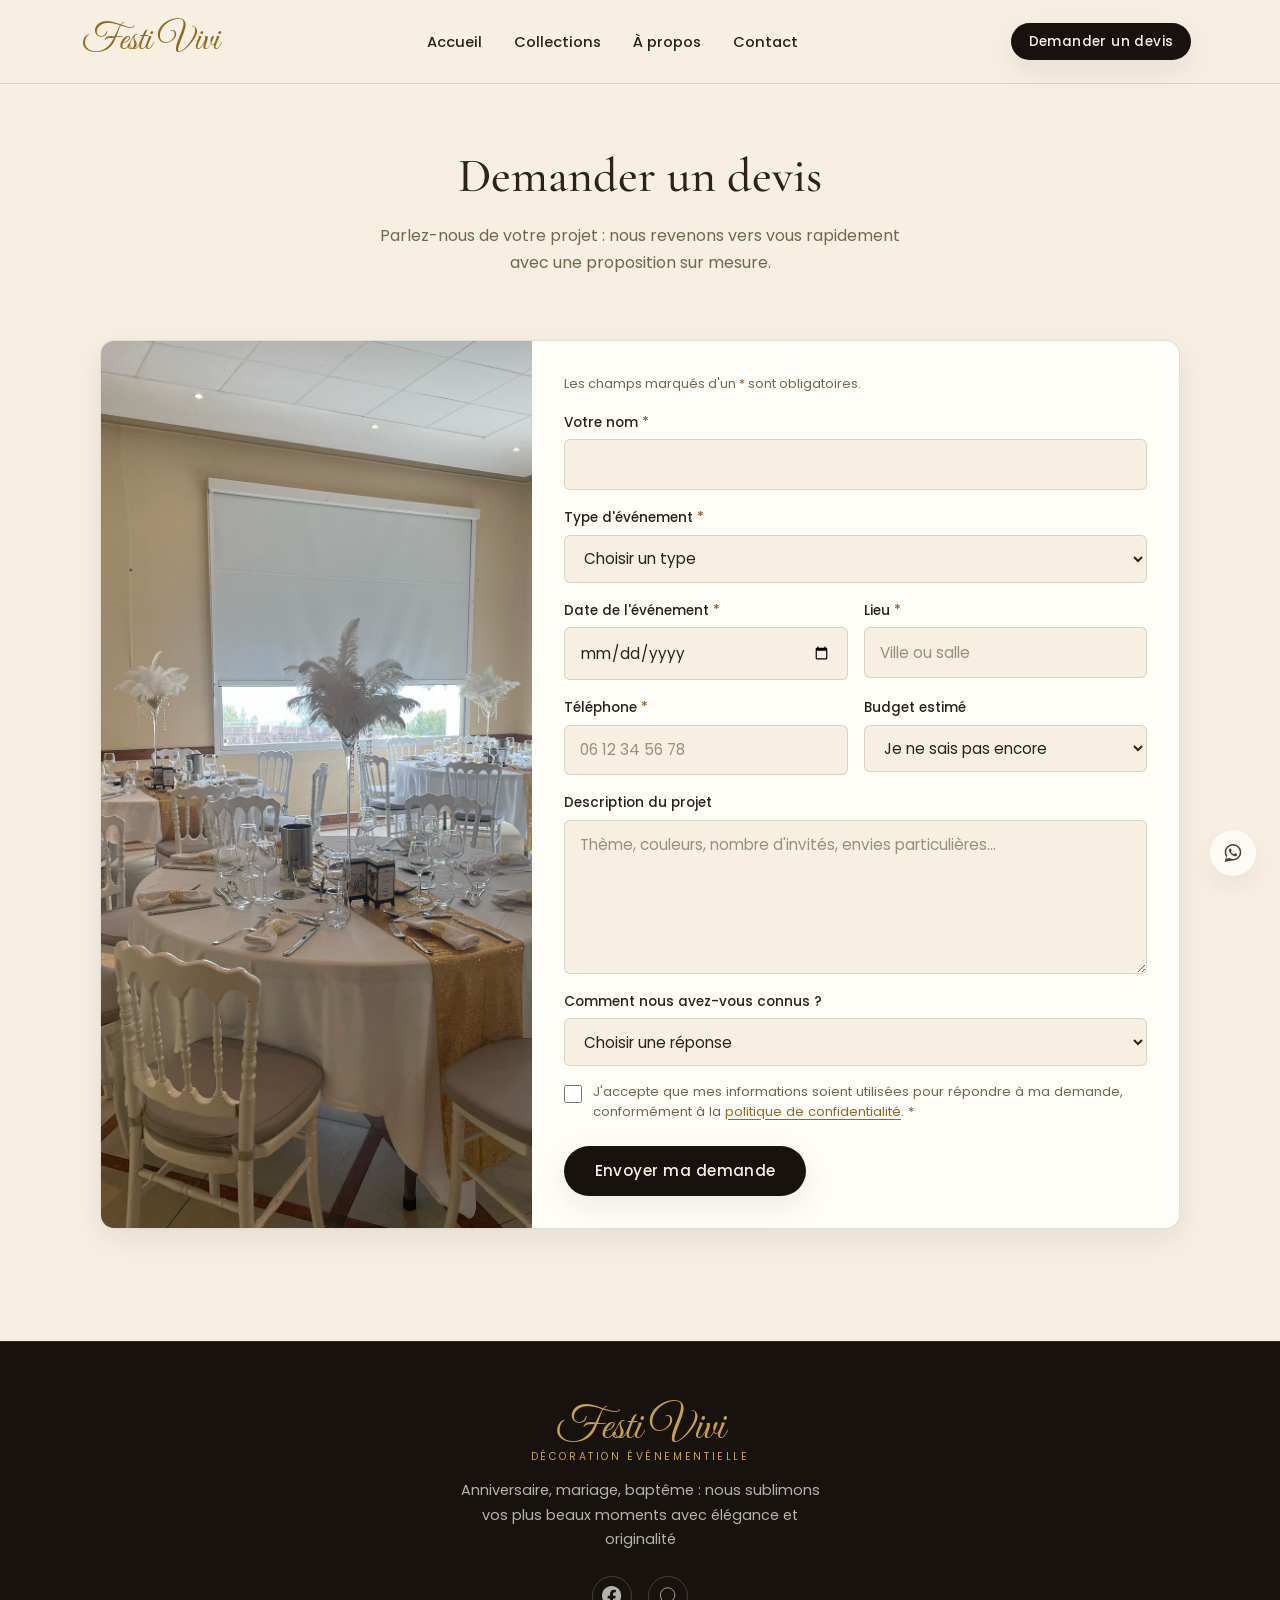
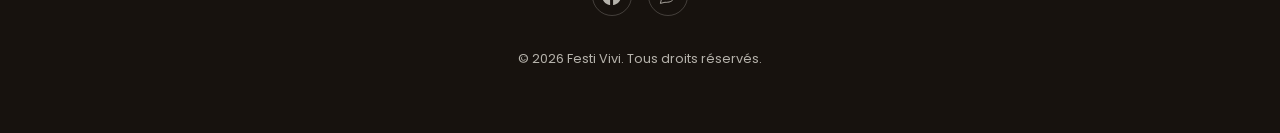
==== commit b109292c: "v1" ====
--- a/devis.html
+++ b/devis.html
@@ -3,18 +3,18 @@
   <head>
     <meta charset="UTF-8" />
     <meta name="viewport" content="width=device-width, initial-scale=1.0" />
-    <title>Demander un devis — MV Événement | Décoration événementielle à Gignac-la-Nerthe</title>
+    <title>Demander un devis — Festi Vivi | Décoration événementielle à Châteauneuf-les-Martigues</title>
     <meta
       name="description"
-      content="Demandez votre devis gratuit à MV Événement : décoration et organisation d'événements sur mesure. Décrivez votre projet, Vanessa vous répond rapidement."
+      content="Demandez votre devis à Festi Vivi : décoration événementielle sur mesure pour anniversaires, mariages et baptêmes. Décrivez votre projet, nous vous répondons rapidement."
     />
-    <meta name="theme-color" content="#2a1a20" />
+    <meta name="theme-color" content="#17120e" />
 
     <!-- Open Graph (ajoute og:image et og:url une fois le nom de domaine connu) -->
     <meta property="og:type" content="website" />
     <meta property="og:locale" content="fr_FR" />
-    <meta property="og:site_name" content="MV Événement" />
-    <meta property="og:title" content="Demander un devis — MV Événement" />
+    <meta property="og:site_name" content="Festi Vivi" />
+    <meta property="og:title" content="Demander un devis — Festi Vivi" />
     <meta
       property="og:description"
       content="Parlez-nous de votre événement : nous imaginons un décor sur mesure et vous envoyons un devis."
@@ -36,7 +36,7 @@
     <!-- ============ HEADER ============ -->
     <header class="site-header" id="site-header">
       <div class="header__inner">
-        <a href="#accueil" class="logo" aria-label="Festi Vivi, retour à l'accueil">
+        <a href="index.html" class="logo" aria-label="Festi Vivi, retour à l'accueil">
           <span class="logo__main logo__script">Festi Vivi</span>
         </a>
 
@@ -44,7 +44,6 @@
           <ul class="main-nav__list">
             <li><a href="index.html" class="main-nav__link">Accueil</a></li>
             <li><a href="collections.html" class="main-nav__link">Collections</a></li>
-            <li><a href="#tarifs" class="main-nav__link">Tarifs</a></li>
             <li><a href="about.html" class="main-nav__link">À propos</a></li>
             <li><a href="contact.html" class="main-nav__link">Contact</a></li>
           </ul>
@@ -81,7 +80,7 @@
           <img
             class="devis__image"
             src="assets/images/devis.jpg"
-            alt="Décoration événementielle réalisée par MV Événement"
+            alt="Décoration événementielle réalisée par Festi Vivi"
           />
 
           <!-- ⚠️ À CONFIGURER : remplace l'action par ton service d'envoi (Formspree, Netlify Forms, PHP...) -->
@@ -110,11 +109,9 @@
               <span class="devis__label">Type d'événement <span aria-hidden="true">*</span></span>
               <select name="type" id="type" required>
                 <option value="" disabled selected>Choisir un type</option>
+                <option>Anniversaire</option>
                 <option>Mariage</option>
-                <option>Anniversaire</option>
-                <option>Baptême / Communion</option>
-                <option>Baby shower / Gender reveal</option>
-                <option>Événement d'entreprise</option>
+                <option>Baptême</option>
                 <option>Autre</option>
               </select>
             </label>
@@ -155,11 +152,10 @@
                 <span class="devis__label">Budget estimé</span>
                 <select name="budget" id="budget">
                   <option value="" selected>Je ne sais pas encore</option>
-                  <option>Moins de 500 €</option>
+                  <option>Moins de 200 €</option>
+                  <option>200 € – 500 €</option>
                   <option>500 € – 1 000 €</option>
-                  <option>1 000 € – 2 500 €</option>
-                  <option>2 500 € – 5 000 €</option>
-                  <option>Plus de 5 000 €</option>
+                  <option>Plus de 1 000 €</option>
                 </select>
               </label>
             </div>
@@ -178,11 +174,10 @@
               <span class="devis__label">Comment nous avez-vous connus ?</span>
               <select name="source" id="source">
                 <option value="" selected>Choisir une réponse</option>
-                <option>Instagram</option>
+                <option>Facebook</option>
                 <option>Google</option>
                 <option>Bouche à oreille</option>
                 <option>WhatsApp</option>
-                <option>Un événement où vous étiez présents</option>
                 <option>Autre</option>
               </select>
             </label>
@@ -219,7 +214,6 @@
           <a href="https://www.facebook.com/people/Festi-vivi/100068612711866/" target="_blank" rel="noopener noreferrer" aria-label="Facebook Festi Vivi">
             <svg viewBox="0 0 24 24" aria-hidden="true"><path d="M24 12.073c0-6.627-5.373-12-12-12s-12 5.373-12 12c0 5.99 4.388 10.954 10.125 11.854v-8.385H7.078v-3.47h3.047V9.43c0-3.007 1.792-4.669 4.533-4.669 1.312 0 2.686.235 2.686.235v2.953H15.83c-1.491 0-1.956.925-1.956 1.874v2.25h3.328l-.532 3.47h-2.796v8.385C19.612 23.027 24 18.062 24 12.073z" /></svg>
           </a>
-          <!-- Instagram : ajoute le lien du compte ici quand tu l'as -->
           <a href="https://wa.me/33752413764" target="_blank" rel="noopener noreferrer" aria-label="WhatsApp Festi Vivi">
             <svg viewBox="0 0 32 32" aria-hidden="true"><path d="M16.001 3C9.373 3 4 8.373 4 15c0 2.386.696 4.607 1.897 6.475L4 29l7.72-1.86A11.94 11.94 0 0 0 16 27c6.628 0 12-5.373 12-12S22.629 3 16.001 3z" fill="none" stroke="currentColor" stroke-width="1.5" /></svg>
           </a>
--- a/festivivi.css
+++ b/festivivi.css
@@ -44,13 +44,11 @@
 
 /* ---------- Boutons lisibles sur fond sombre ---------- */
 
-.hero .btn--gold,
 .contact .btn--gold {
   background: var(--color-gold);
   color: var(--color-ink);
 }
 
-.hero .btn--gold:hover,
 .contact .btn--gold:hover {
   background: var(--color-cream);
 }
@@ -188,4 +186,55 @@
   .perk {
     justify-content: flex-start;
   }
+}
+
+/* ---------- Boutons du hero (même style que Le Petit Atelier) ---------- */
+
+.hero__actions {
+  display: flex;
+  flex-direction: column;
+  align-items: center;
+  gap: 1.1rem;
+}
+
+.hero__actions .btn {
+  margin: 0;
+  font-size: 1.05rem;
+  padding: 0.95em 2.4em;
+}
+
+@media (min-width: 641px) {
+  .hero__actions {
+    flex-direction: row;
+    justify-content: center;
+  }
+}
+
+.hero .btn--gold {
+  background: #000;
+  color: var(--color-white);
+  box-shadow: none;
+}
+
+.hero .btn--gold:hover {
+  background: var(--color-gold-dark);
+}
+
+.hero .btn--outline {
+  border-color: rgba(255, 255, 255, 0.9);
+  color: var(--color-white);
+  background: rgba(255, 255, 255, 0.08);
+}
+
+.hero .btn--outline:hover {
+  background: var(--color-white);
+  color: var(--color-ink);
+}
+
+/* ---------- Avis Google ---------- */
+
+.reviews__btn {
+  display: flex;
+  width: fit-content;
+  margin: var(--space-md) auto 0;
 }
